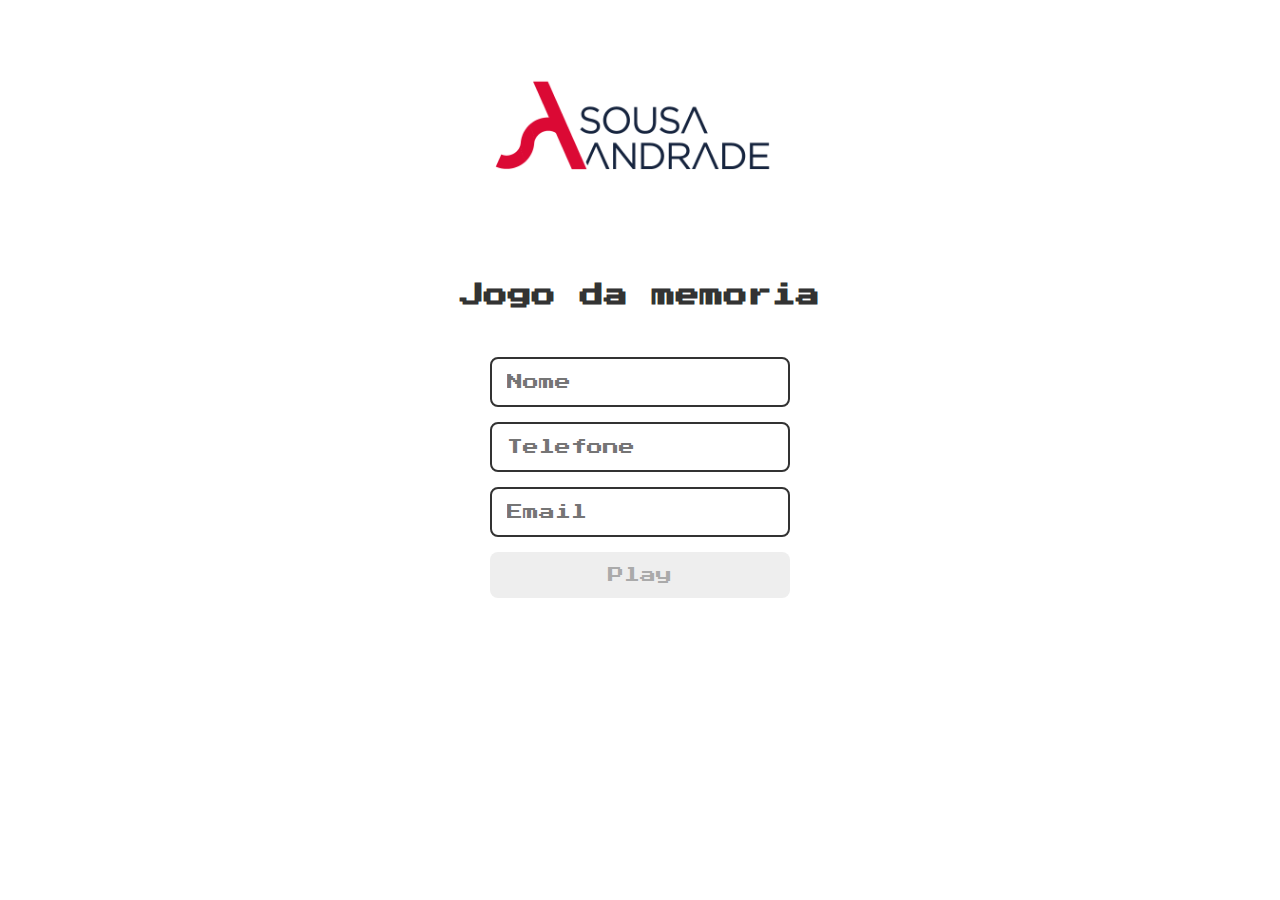
==== index.html @ 4e9ecf2a "Primeiro commit" ====
<!DOCTYPE html>
<html lang="pt-br">
<head>
    <meta charset="UTF-8">
    <meta name="viewport" content="width=device-width, initial-scale=1.0">
    <title>Jogo da memoria | Login</title>

    <link rel="stylesheet" href="./css/reset.css">
    <link rel="stylesheet" href="./css/login.css">

    <script defer src="./js/login.js"></script>

</head>
<body>

   <form class="login-form">

    <div class="login__header">
        <img src="./img/logo-sa.png" alt="logo-sa">
        <h1>Jogo da memoria</h1>
    </div>
    <input type="text" placeholder="Nome" class="login__input nome">
    <input type="tel" placeholder="Telefone" class="login__input__telefone">
    <input type="email" placeholder="Email" class="login__input__email">

    <button type="submit" class="login__button" disabled>Play</button>
   </form>
    
</body>
</html>
---- css/login.css ----
.login-form {
    align-items: center;
    display: flex;
    flex-direction: column;
    height: 100%vh;
    justify-content: center;
}

.login__header {
   align-items: center;
   display: flex;
   flex-direction: column;
    justify-content: center;
    margin-bottom: 50px;
}

.login__header img{
    width: 400px;
}

.login__header h1{
    font-size: 1.5rem;
    color: #333;
}

.login__input{
    border: 2px solid #333;
    border-radius: 8px;
    font-size: 1em;
    margin-bottom: 15px;
    max-width: 300px;
    width: 100%;
    outline: none;
    padding: 15px;
}

.login__input__telefone{
    border: 2px solid #333;
    border-radius: 8px;
    font-size: 1em;
    margin-bottom: 15px;
    max-width: 300px;
    width: 100%;
    outline: none;
    padding: 15px;
}
.login__input__email{
    border: 2px solid #333;
    border-radius: 8px;
    font-size: 1em;
    margin-bottom: 15px;
    max-width: 300px;
    width: 100%;
    outline: none;
    padding: 15px;
}

.login__button{
    background-color: #db0934;
    border-radius: 8px;
    color: #fff;
    font-size: 1em;
    cursor: pointer;
    max-width: 300px;
    padding: 15px;
    width: 100%;
}

.login__button:disabled{
    background-color: #eee;
    cursor: auto;
    color: #aaa;

}
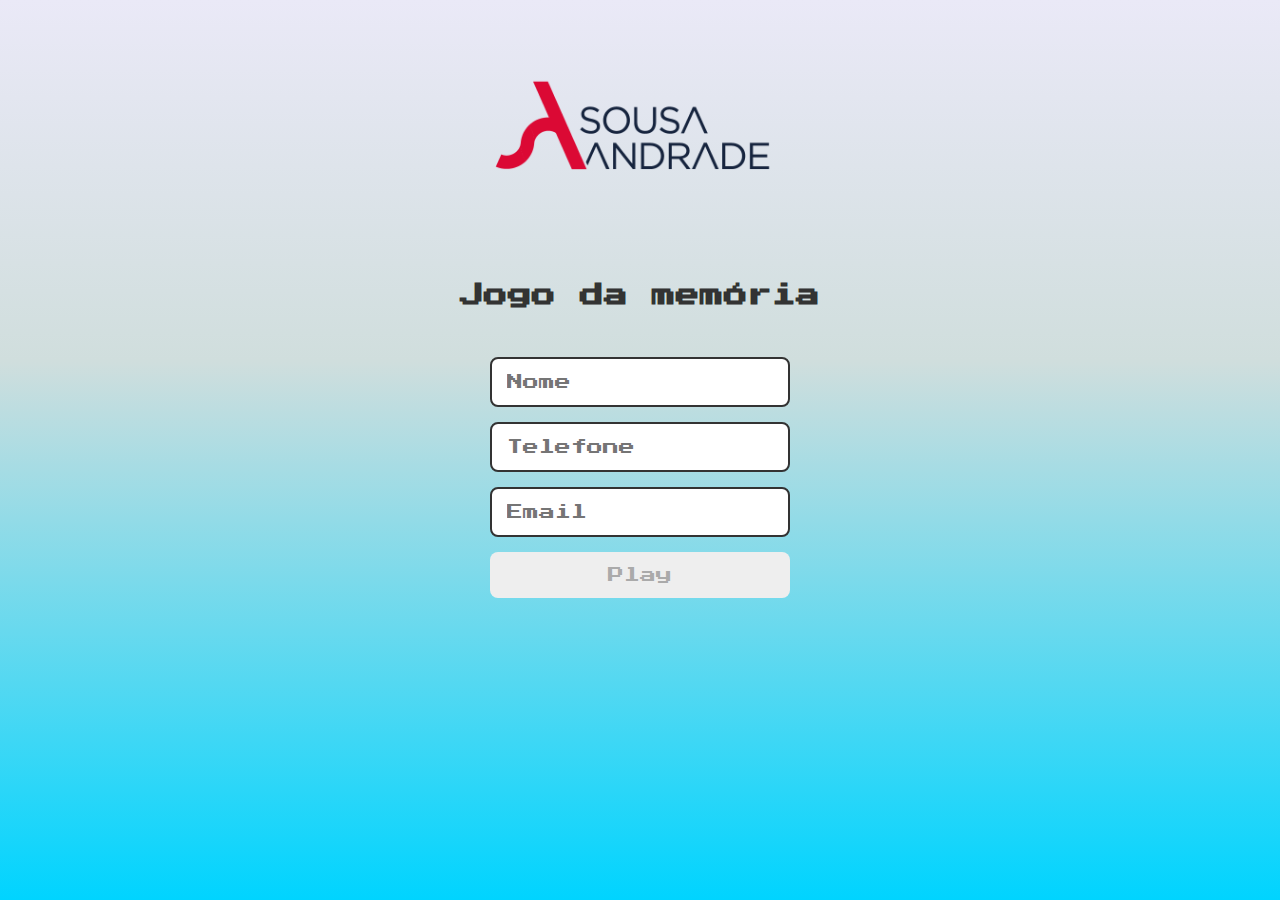
==== commit d78e537b: "jogo finalizado" ====
--- a/index.html
+++ b/index.html
@@ -17,7 +17,7 @@
 
     <div class="login__header">
         <img src="./img/logo-sa.png" alt="logo-sa">
-        <h1>Jogo da memoria</h1>
+        <h1>Jogo da memória</h1>
     </div>
     <input type="text" placeholder="Nome" class="login__input nome">
     <input type="tel" placeholder="Telefone" class="login__input__telefone">
--- a/css/login.css
+++ b/css/login.css
@@ -1,3 +1,10 @@
+html{
+  background: rgb(234,233,247);
+  background: linear-gradient(180deg, rgba(234,233,247,1) 0%, rgba(208,222,221,1) 40%, rgba(0,212,255,1) 100%);
+  background-repeat: no-repeat;
+  background-attachment: fixed;
+}
+
 .login-form {
     align-items: center;
     display: flex;
